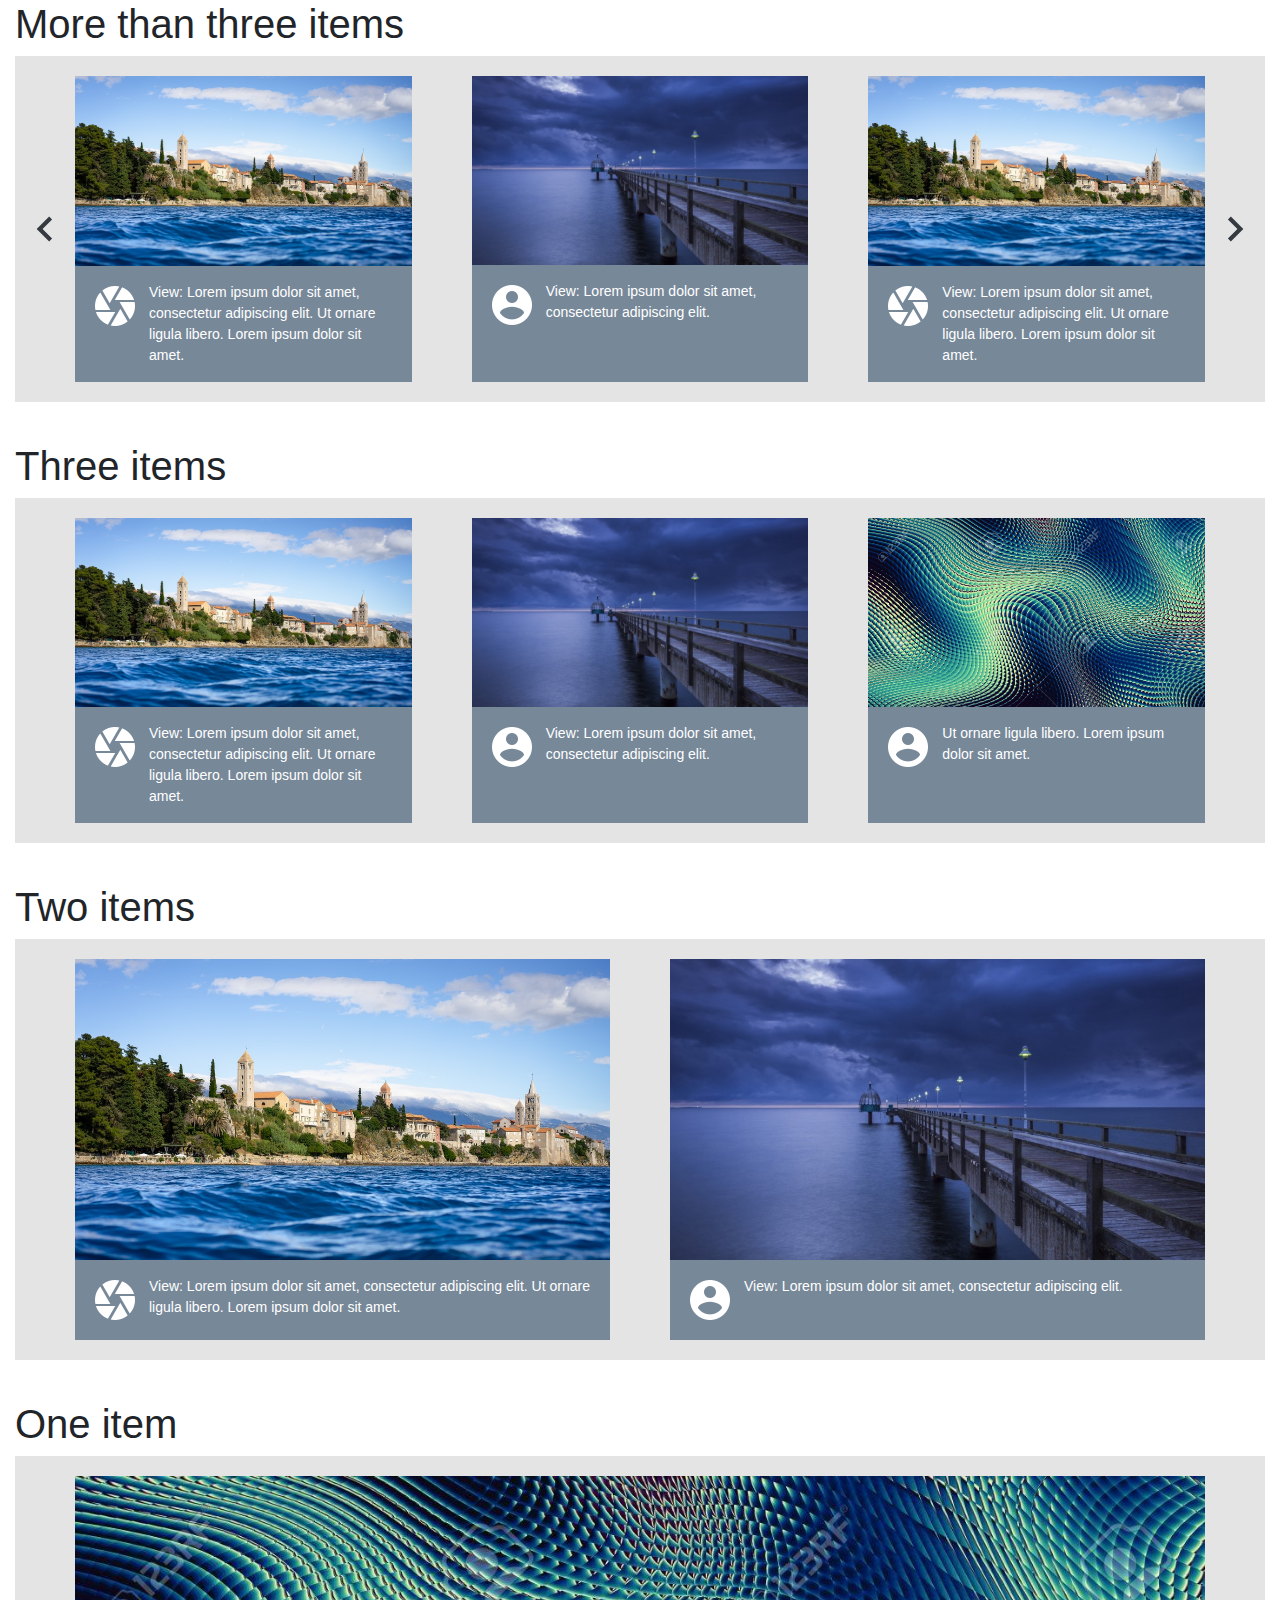
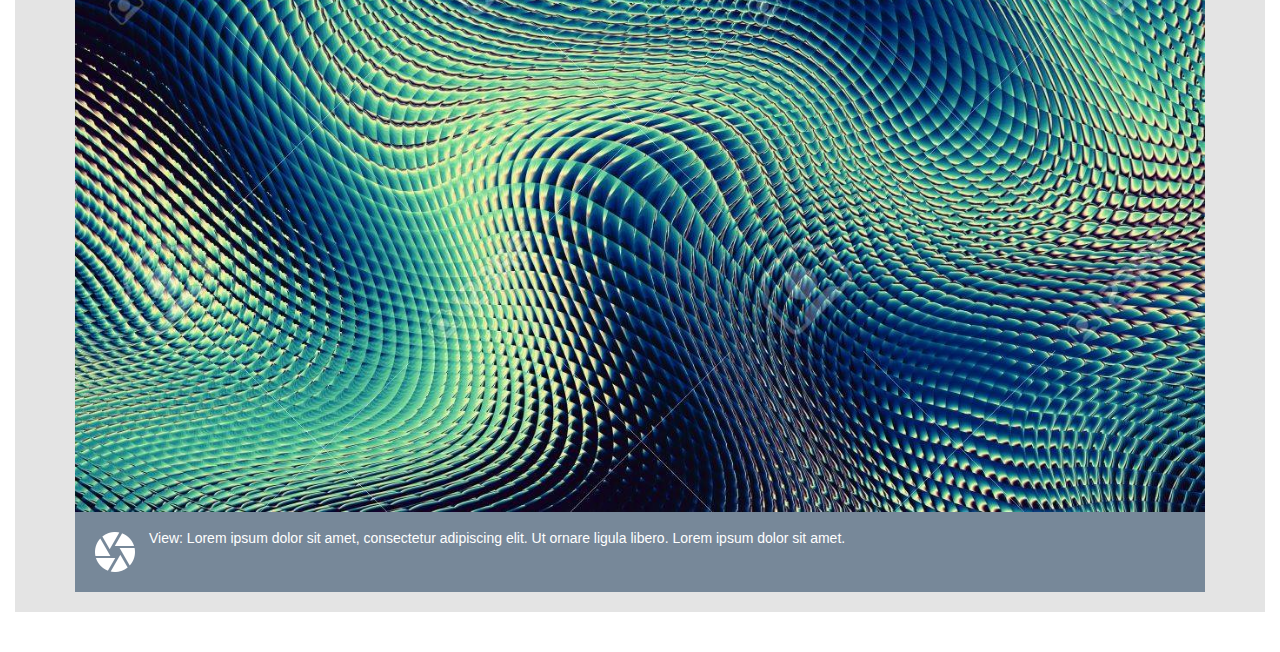
==== bce-carousel.html @ 182a802b "Add project files" ====
<!doctype html>

<html lang="en">
<head>
    <meta charset="utf-8">
    <title>BCE Carousel</title>
	<meta name="viewport" content="width=device-width, initial-scale=1.0">
	<link rel="stylesheet" href="https://stackpath.bootstrapcdn.com/bootstrap/4.3.1/css/bootstrap.min.css" integrity="sha384-ggOyR0iXCbMQv3Xipma34MD+dH/1fQ784/j6cY/iJTQUOhcWr7x9JvoRxT2MZw1T" crossorigin="anonymous">
    <link rel="stylesheet" href="bce-carousel.css">
</head>
<body>

    <div class="container-fluid">
		<div class="row">
			<div class="col">

				<h1>More than three items</h1>
				<div class="bce-component">
					<div class="bce-controls prev">
						<div class="bce-controls-btn">
							<svg viewBox="0 0 24 24">
								<path d="M15.41,16.58L10.83,12L15.41,7.41L14,6L8,12L14,18L15.41,16.58Z" />
							</svg>
						</div>
					</div>
					<div class="bce-inner">
						<div class="bce-item">	
							<img class="bce-item-img" src="photo-1.jpg" alt="bce-photo-example">
							<div class="bce-copy">
								<img class="bce-icon" src="camera-iris.png" alt="bce-icon-example" />
								<div class="bce-title">
									View: Lorem ipsum dolor sit amet, consectetur adipiscing elit. Ut ornare ligula libero. Lorem ipsum dolor sit amet.
								</div>
							</div>
						</div>
						<div class="bce-item">	
							<img class="bce-item-img" src="photo-2.jpg" alt="bce-photo-example">
							<div class="bce-copy">
								<img class="bce-icon" src="account-circle.png" alt="bce-icon-example" />
								<div class="bce-title">
									View: Lorem ipsum dolor sit amet, consectetur adipiscing elit.
								</div>
							</div>
						</div>
						<div class="bce-item">	
							<img class="bce-item-img" src="photo-1.jpg" alt="bce-photo-example">
							<div class="bce-copy">
								<img class="bce-icon" src="camera-iris.png" alt="bce-icon-example" />
								<div class="bce-title">
									View: Lorem ipsum dolor sit amet, consectetur adipiscing elit. Ut ornare ligula libero. Lorem ipsum dolor sit amet.
								</div>
							</div>
						</div>
						<div class="bce-item">	
							<img class="bce-item-img" src="photo-3.jpg" alt="bce-photo-example">
							<div class="bce-copy">
								<img class="bce-icon" src="account-circle.png" alt="bce-icon-example" />
								<div class="bce-title">
									Ut ornare ligula libero. Lorem ipsum dolor sit amet.
								</div>
							</div>
						</div>
					</div>
					<div class="bce-controls next">
						<div class="bce-controls-btn">
							<svg viewBox="0 0 24 24">
								<path d="M8.59,16.58L13.17,12L8.59,7.41L10,6L16,12L10,18L8.59,16.58Z" />
							</svg>
						</div>
					</div>
				</div>
					
				<h1>Three items</h1>
				<div class="bce-component">
					<div class="bce-controls prev">
						<div class="bce-controls-btn">
							<svg viewBox="0 0 24 24">
								<path d="M15.41,16.58L10.83,12L15.41,7.41L14,6L8,12L14,18L15.41,16.58Z" />
							</svg>
						</div>
					</div>
					<div class="bce-inner">
						<div class="bce-item">	
							<img class="bce-item-img" src="photo-1.jpg" alt="bce-photo-example">
							<div class="bce-copy">
								<img class="bce-icon" src="camera-iris.png" alt="bce-icon-example" />
								<div class="bce-title">
									View: Lorem ipsum dolor sit amet, consectetur adipiscing elit. Ut ornare ligula libero. Lorem ipsum dolor sit amet.
								</div>
							</div>
						</div>
						<div class="bce-item">	
							<img class="bce-item-img" src="photo-2.jpg" alt="bce-photo-example">
							<div class="bce-copy">
								<img class="bce-icon" src="account-circle.png" alt="bce-icon-example" />
								<div class="bce-title">
									View: Lorem ipsum dolor sit amet, consectetur adipiscing elit.
								</div>
							</div>
						</div>
						<div class="bce-item">	
							<img class="bce-item-img" src="photo-3.jpg" alt="bce-photo-example">
							<div class="bce-copy">
								<img class="bce-icon" src="account-circle.png" alt="bce-icon-example" />
								<div class="bce-title">
									Ut ornare ligula libero. Lorem ipsum dolor sit amet.
								</div>
							</div>
						</div>
					</div>
					<div class="bce-controls next">
						<div class="bce-controls-btn">
							<svg viewBox="0 0 24 24">
								<path d="M8.59,16.58L13.17,12L8.59,7.41L10,6L16,12L10,18L8.59,16.58Z" />
							</svg>
						</div>
					</div>
				</div>

				<h1>Two items</h1>
				<div class="bce-component">
					<div class="bce-controls prev">
						<div class="bce-controls-btn">
							<svg viewBox="0 0 24 24">
								<path d="M15.41,16.58L10.83,12L15.41,7.41L14,6L8,12L14,18L15.41,16.58Z" />
							</svg>
						</div>
					</div>
					<div class="bce-inner">
						<div class="bce-item">	
							<img class="bce-item-img" src="photo-1.jpg" alt="bce-photo-example">
							<div class="bce-copy">
								<img class="bce-icon" src="camera-iris.png" alt="bce-icon-example" />
								<div class="bce-title">
									View: Lorem ipsum dolor sit amet, consectetur adipiscing elit. Ut ornare ligula libero. Lorem ipsum dolor sit amet.
								</div>
							</div>
						</div>
						<div class="bce-item">	
							<img class="bce-item-img" src="photo-2.jpg" alt="bce-photo-example">
							<div class="bce-copy">
								<img class="bce-icon" src="account-circle.png" alt="bce-icon-example" />
								<div class="bce-title">
									View: Lorem ipsum dolor sit amet, consectetur adipiscing elit.
								</div>
							</div>
						</div>
					</div>
					<div class="bce-controls next">
						<div class="bce-controls-btn">
							<svg viewBox="0 0 24 24">
								<path d="M8.59,16.58L13.17,12L8.59,7.41L10,6L16,12L10,18L8.59,16.58Z" />
							</svg>
						</div>
					</div>
				</div>
			
				<h1>One item</h1>
				<div class="bce-component">
					<div class="bce-controls prev">
						<div class="bce-controls-btn">
							<svg viewBox="0 0 24 24">
								<path d="M15.41,16.58L10.83,12L15.41,7.41L14,6L8,12L14,18L15.41,16.58Z" />
							</svg>
						</div>
					</div>
					<div class="bce-inner">
						<div class="bce-item">	
							<img class="bce-item-img" src="photo-3.jpg" alt="bce-photo-example">
							<div class="bce-copy">
								<img class="bce-icon" src="camera-iris.png" alt="bce-icon-example" />
								<div class="bce-title">
									View: Lorem ipsum dolor sit amet, consectetur adipiscing elit. Ut ornare ligula libero. Lorem ipsum dolor sit amet.
								</div>
							</div>
						</div>
					</div>
					<div class="bce-controls next">
						<div class="bce-controls-btn">
							<svg viewBox="0 0 24 24">
								<path d="M8.59,16.58L13.17,12L8.59,7.41L10,6L16,12L10,18L8.59,16.58Z" />
							</svg>
						</div>
					</div>
				</div>



			</div>
		</div>
	</div>
	
	<script src="https://ajax.googleapis.com/ajax/libs/jquery/1.12.4/jquery.min.js"></script>
	<script src="https://cdnjs.cloudflare.com/ajax/libs/popper.js/1.14.7/umd/popper.min.js" integrity="sha384-UO2eT0CpHqdSJQ6hJty5KVphtPhzWj9WO1clHTMGa3JDZwrnQq4sF86dIHNDz0W1" crossorigin="anonymous"></script>
	<script src="https://stackpath.bootstrapcdn.com/bootstrap/4.3.1/js/bootstrap.min.js" integrity="sha384-JjSmVgyd0p3pXB1rRibZUAYoIIy6OrQ6VrjIEaFf/nJGzIxFDsf4x0xIM+B07jRM" crossorigin="anonymous"></script>

    <script src="bce-carousel.js"></script>
</body>
</html>
---- bce-carousel.css ----
.bce-component {
    overflow: hidden;
    position: relative;
    top: 0;
    left: 0;
    padding: 0 30px;
    background-color: #e4e4e4;
    margin-bottom: 40px;
    min-width: 240px;
}

.bce-inner {
    margin-left: -33.3333%;
    display: flex;
}
.bce-inner.two-items {
    margin-left: -50%;
}
.bce-inner.one-item {
    width: 100%;
    margin-left: 0;
}

.bce-item {
    width: 33.3333%;
    margin: 20px 30px;
    display: flex;
    flex-direction: column;
}
.bce-item.two-items {
    width: 50%;
}
.bce-item.one-item {
    width: 100%;
}

.bce-item-img {
    width: 100%;
    flex: none;
}

.bce-copy {
    display: flex;
    width: 100%;
    background-color: #778899;
    color: #ffffff;
    padding: 16px;
    flex: 1 1 auto;
}
.bce-icon {
    height: 48px;
    width: 48px;
}
.bce-title {
    font-size: 14px;
    padding-left: 10px;
    flex: 1 1 auto;
}


.bce-controls {
    position: absolute;
    display: flex;
    flex-direction: column;
    justify-content: center;
    align-items: center;
    height: 100%;
    width: 60px;
    background-color: #e4e4e4;
    top: 0;
}
.bce-controls.next {
    right: 0;
}
.bce-controls.prev {
    left: 0;
}
.bce-controls-btn {
    border-radius: 50%;
    background-color: #e4e4e4;
    cursor: pointer;
    transition: background-color 0.3s;
}
.bce-controls-btn:hover {
    background-color: #343a40;
}
.bce-controls svg {
    height: 50px;
    width: 50px;
}
.bce-controls path {
    fill: #343a40;
    transition: fill 0.3s;
}
.bce-controls-btn:hover path{
    fill: #ffffff;
}


.bce-controls.one-item .bce-controls-btn,
.bce-controls.two-items .bce-controls-btn,
.bce-controls.three-items .bce-controls-btn {
    display: none;
}

@media only screen and (max-width: 1199.98px) {
    .bce-component {
        padding: 0 25px;
        margin-bottom: 30px;
    }

    .bce-inner {
        margin-left: -50%;
    }
    .bce-inner.three-items {
        width: 200%;
    }
    
    .bce-item {
        width: 50%;
        margin: 15px 25px;
    }

    .bce-controls {
        width: 50px;
    }
    .bce-controls svg {
        height: 40px;
        width: 40px;
    }

    .bce-controls.three-items .bce-controls-btn {
        display: flex;
    }
    .bce-controls-btn:hover {
        background-color: #e4e4e4;
    }
    .bce-controls-btn:hover path {
        fill: #343a40;
    }
}

@media only screen and (max-width: 767.98px) {
    .bce-component {
        padding: 0 15px;
        margin-bottom: 20px;
    }

    .bce-inner {
        margin-left: -100%;
    }
    .bce-inner.two-items {
        width: 300%;
        margin-left: -100%;
    }
    .bce-inner.three-items {
        width: 400%;
    }

    .bce-item,
    .bce-item.two-items,
    .bce-item.one-item {
        width: 100%;
        margin: 10px 15px;
    }

    .bce-copy {
        padding: 10px;
    }
    .bce-icon {
        height: 40px;
        width: 40px;
    }
    .bce-title {
        font-size: 12px;
        padding-left: 6px;
    }

    .bce-controls {
        width: 30px;
    }
    .bce-controls svg {
        height: 30px;
        width: 30px;
    }

    .bce-controls.two-items .bce-controls-btn {
        display: flex;
    }
}
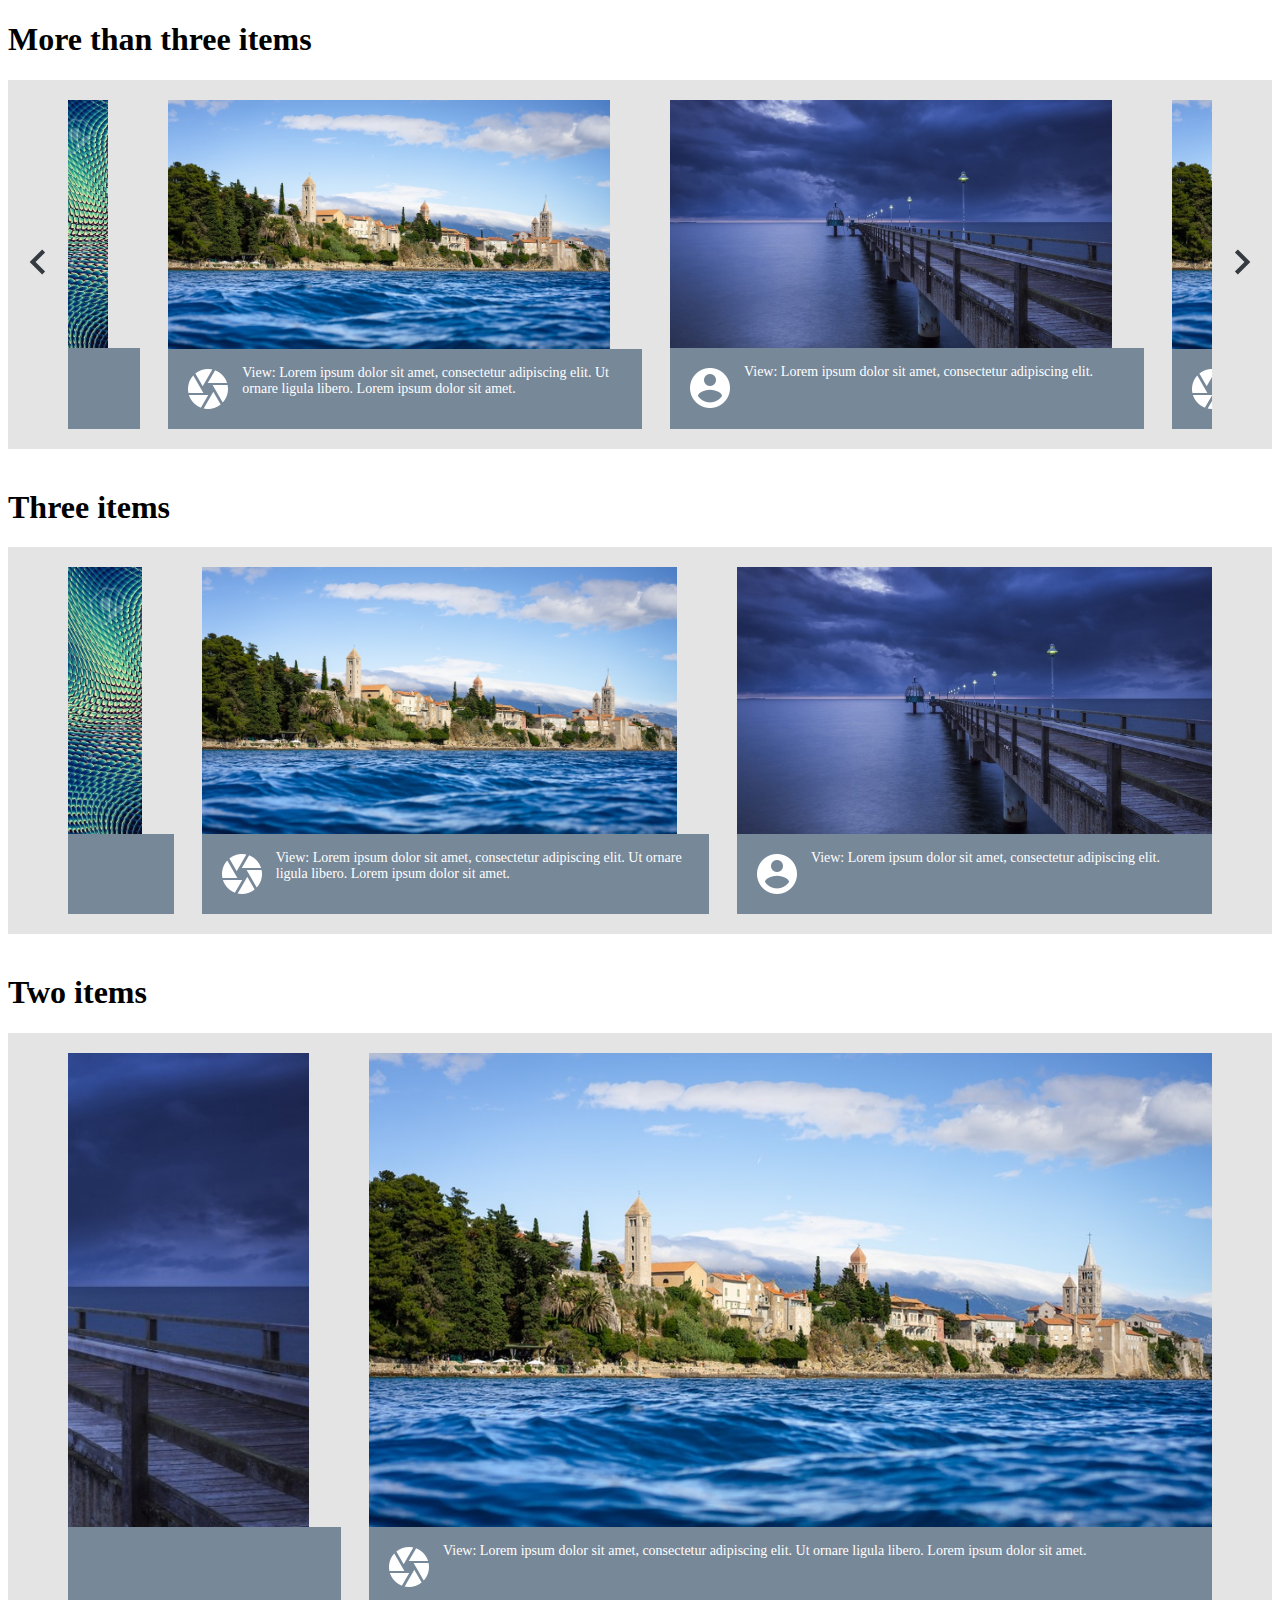
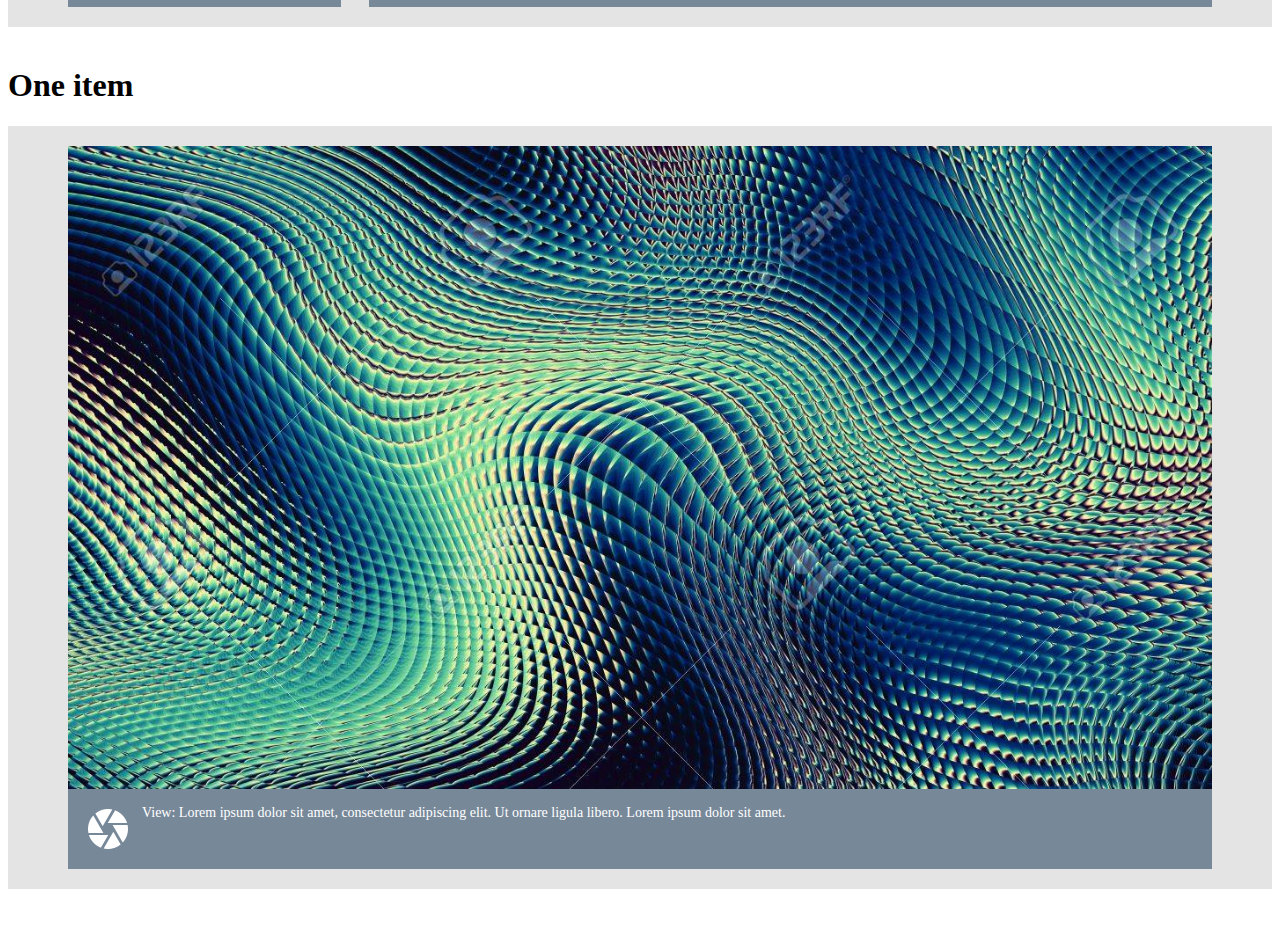
==== commit 34cb38b9: "first migration to es6" ====
--- a/bce-carousel.html
+++ b/bce-carousel.html
@@ -1,199 +1,244 @@
-<!doctype html>
+<!DOCTYPE html>
 
 <html lang="en">
-<head>
-    <meta charset="utf-8">
+  <head>
+    <meta charset="utf-8" />
     <title>BCE Carousel</title>
-	<meta name="viewport" content="width=device-width, initial-scale=1.0">
-	<link rel="stylesheet" href="https://stackpath.bootstrapcdn.com/bootstrap/4.3.1/css/bootstrap.min.css" integrity="sha384-ggOyR0iXCbMQv3Xipma34MD+dH/1fQ784/j6cY/iJTQUOhcWr7x9JvoRxT2MZw1T" crossorigin="anonymous">
-    <link rel="stylesheet" href="bce-carousel.css">
-</head>
-<body>
-
-    <div class="container-fluid">
-		<div class="row">
-			<div class="col">
-
-				<h1>More than three items</h1>
-				<div class="bce-component">
-					<div class="bce-controls prev">
-						<div class="bce-controls-btn">
-							<svg viewBox="0 0 24 24">
-								<path d="M15.41,16.58L10.83,12L15.41,7.41L14,6L8,12L14,18L15.41,16.58Z" />
-							</svg>
-						</div>
-					</div>
-					<div class="bce-inner">
-						<div class="bce-item">	
-							<img class="bce-item-img" src="photo-1.jpg" alt="bce-photo-example">
-							<div class="bce-copy">
-								<img class="bce-icon" src="camera-iris.png" alt="bce-icon-example" />
-								<div class="bce-title">
-									View: Lorem ipsum dolor sit amet, consectetur adipiscing elit. Ut ornare ligula libero. Lorem ipsum dolor sit amet.
-								</div>
-							</div>
-						</div>
-						<div class="bce-item">	
-							<img class="bce-item-img" src="photo-2.jpg" alt="bce-photo-example">
-							<div class="bce-copy">
-								<img class="bce-icon" src="account-circle.png" alt="bce-icon-example" />
-								<div class="bce-title">
-									View: Lorem ipsum dolor sit amet, consectetur adipiscing elit.
-								</div>
-							</div>
-						</div>
-						<div class="bce-item">	
-							<img class="bce-item-img" src="photo-1.jpg" alt="bce-photo-example">
-							<div class="bce-copy">
-								<img class="bce-icon" src="camera-iris.png" alt="bce-icon-example" />
-								<div class="bce-title">
-									View: Lorem ipsum dolor sit amet, consectetur adipiscing elit. Ut ornare ligula libero. Lorem ipsum dolor sit amet.
-								</div>
-							</div>
-						</div>
-						<div class="bce-item">	
-							<img class="bce-item-img" src="photo-3.jpg" alt="bce-photo-example">
-							<div class="bce-copy">
-								<img class="bce-icon" src="account-circle.png" alt="bce-icon-example" />
-								<div class="bce-title">
-									Ut ornare ligula libero. Lorem ipsum dolor sit amet.
-								</div>
-							</div>
-						</div>
-					</div>
-					<div class="bce-controls next">
-						<div class="bce-controls-btn">
-							<svg viewBox="0 0 24 24">
-								<path d="M8.59,16.58L13.17,12L8.59,7.41L10,6L16,12L10,18L8.59,16.58Z" />
-							</svg>
-						</div>
-					</div>
-				</div>
-					
-				<h1>Three items</h1>
-				<div class="bce-component">
-					<div class="bce-controls prev">
-						<div class="bce-controls-btn">
-							<svg viewBox="0 0 24 24">
-								<path d="M15.41,16.58L10.83,12L15.41,7.41L14,6L8,12L14,18L15.41,16.58Z" />
-							</svg>
-						</div>
-					</div>
-					<div class="bce-inner">
-						<div class="bce-item">	
-							<img class="bce-item-img" src="photo-1.jpg" alt="bce-photo-example">
-							<div class="bce-copy">
-								<img class="bce-icon" src="camera-iris.png" alt="bce-icon-example" />
-								<div class="bce-title">
-									View: Lorem ipsum dolor sit amet, consectetur adipiscing elit. Ut ornare ligula libero. Lorem ipsum dolor sit amet.
-								</div>
-							</div>
-						</div>
-						<div class="bce-item">	
-							<img class="bce-item-img" src="photo-2.jpg" alt="bce-photo-example">
-							<div class="bce-copy">
-								<img class="bce-icon" src="account-circle.png" alt="bce-icon-example" />
-								<div class="bce-title">
-									View: Lorem ipsum dolor sit amet, consectetur adipiscing elit.
-								</div>
-							</div>
-						</div>
-						<div class="bce-item">	
-							<img class="bce-item-img" src="photo-3.jpg" alt="bce-photo-example">
-							<div class="bce-copy">
-								<img class="bce-icon" src="account-circle.png" alt="bce-icon-example" />
-								<div class="bce-title">
-									Ut ornare ligula libero. Lorem ipsum dolor sit amet.
-								</div>
-							</div>
-						</div>
-					</div>
-					<div class="bce-controls next">
-						<div class="bce-controls-btn">
-							<svg viewBox="0 0 24 24">
-								<path d="M8.59,16.58L13.17,12L8.59,7.41L10,6L16,12L10,18L8.59,16.58Z" />
-							</svg>
-						</div>
-					</div>
-				</div>
-
-				<h1>Two items</h1>
-				<div class="bce-component">
-					<div class="bce-controls prev">
-						<div class="bce-controls-btn">
-							<svg viewBox="0 0 24 24">
-								<path d="M15.41,16.58L10.83,12L15.41,7.41L14,6L8,12L14,18L15.41,16.58Z" />
-							</svg>
-						</div>
-					</div>
-					<div class="bce-inner">
-						<div class="bce-item">	
-							<img class="bce-item-img" src="photo-1.jpg" alt="bce-photo-example">
-							<div class="bce-copy">
-								<img class="bce-icon" src="camera-iris.png" alt="bce-icon-example" />
-								<div class="bce-title">
-									View: Lorem ipsum dolor sit amet, consectetur adipiscing elit. Ut ornare ligula libero. Lorem ipsum dolor sit amet.
-								</div>
-							</div>
-						</div>
-						<div class="bce-item">	
-							<img class="bce-item-img" src="photo-2.jpg" alt="bce-photo-example">
-							<div class="bce-copy">
-								<img class="bce-icon" src="account-circle.png" alt="bce-icon-example" />
-								<div class="bce-title">
-									View: Lorem ipsum dolor sit amet, consectetur adipiscing elit.
-								</div>
-							</div>
-						</div>
-					</div>
-					<div class="bce-controls next">
-						<div class="bce-controls-btn">
-							<svg viewBox="0 0 24 24">
-								<path d="M8.59,16.58L13.17,12L8.59,7.41L10,6L16,12L10,18L8.59,16.58Z" />
-							</svg>
-						</div>
-					</div>
-				</div>
-			
-				<h1>One item</h1>
-				<div class="bce-component">
-					<div class="bce-controls prev">
-						<div class="bce-controls-btn">
-							<svg viewBox="0 0 24 24">
-								<path d="M15.41,16.58L10.83,12L15.41,7.41L14,6L8,12L14,18L15.41,16.58Z" />
-							</svg>
-						</div>
-					</div>
-					<div class="bce-inner">
-						<div class="bce-item">	
-							<img class="bce-item-img" src="photo-3.jpg" alt="bce-photo-example">
-							<div class="bce-copy">
-								<img class="bce-icon" src="camera-iris.png" alt="bce-icon-example" />
-								<div class="bce-title">
-									View: Lorem ipsum dolor sit amet, consectetur adipiscing elit. Ut ornare ligula libero. Lorem ipsum dolor sit amet.
-								</div>
-							</div>
-						</div>
-					</div>
-					<div class="bce-controls next">
-						<div class="bce-controls-btn">
-							<svg viewBox="0 0 24 24">
-								<path d="M8.59,16.58L13.17,12L8.59,7.41L10,6L16,12L10,18L8.59,16.58Z" />
-							</svg>
-						</div>
-					</div>
-				</div>
-
-
-
-			</div>
-		</div>
-	</div>
-	
-	<script src="https://ajax.googleapis.com/ajax/libs/jquery/1.12.4/jquery.min.js"></script>
-	<script src="https://cdnjs.cloudflare.com/ajax/libs/popper.js/1.14.7/umd/popper.min.js" integrity="sha384-UO2eT0CpHqdSJQ6hJty5KVphtPhzWj9WO1clHTMGa3JDZwrnQq4sF86dIHNDz0W1" crossorigin="anonymous"></script>
-	<script src="https://stackpath.bootstrapcdn.com/bootstrap/4.3.1/js/bootstrap.min.js" integrity="sha384-JjSmVgyd0p3pXB1rRibZUAYoIIy6OrQ6VrjIEaFf/nJGzIxFDsf4x0xIM+B07jRM" crossorigin="anonymous"></script>
+    <meta name="viewport" content="width=device-width, initial-scale=1.0" />
+    <link rel="stylesheet" href="bce-carousel.css" />
+  </head>
+  <body>
+    <h1>More than three items</h1>
+    <div class="bce-component">
+      <div class="bce-controls prev">
+        <div class="bce-controls-btn">
+          <svg viewBox="0 0 24 24">
+            <path
+              d="M15.41,16.58L10.83,12L15.41,7.41L14,6L8,12L14,18L15.41,16.58Z"
+            />
+          </svg>
+        </div>
+      </div>
+      <div class="bce-inner">
+        <div class="bce-item">
+          <img class="bce-item-img" src="photo-1.jpg" alt="bce-photo-example" />
+          <div class="bce-copy">
+            <img
+              class="bce-icon"
+              src="camera-iris.png"
+              alt="bce-icon-example"
+            />
+            <div class="bce-title">
+              View: Lorem ipsum dolor sit amet, consectetur adipiscing elit. Ut
+              ornare ligula libero. Lorem ipsum dolor sit amet.
+            </div>
+          </div>
+        </div>
+        <div class="bce-item">
+          <img class="bce-item-img" src="photo-2.jpg" alt="bce-photo-example" />
+          <div class="bce-copy">
+            <img
+              class="bce-icon"
+              src="account-circle.png"
+              alt="bce-icon-example"
+            />
+            <div class="bce-title">
+              View: Lorem ipsum dolor sit amet, consectetur adipiscing elit.
+            </div>
+          </div>
+        </div>
+        <div class="bce-item">
+          <img class="bce-item-img" src="photo-1.jpg" alt="bce-photo-example" />
+          <div class="bce-copy">
+            <img
+              class="bce-icon"
+              src="camera-iris.png"
+              alt="bce-icon-example"
+            />
+            <div class="bce-title">
+              View: Lorem ipsum dolor sit amet, consectetur adipiscing elit. Ut
+              ornare ligula libero. Lorem ipsum dolor sit amet.
+            </div>
+          </div>
+        </div>
+        <div class="bce-item">
+          <img class="bce-item-img" src="photo-3.jpg" alt="bce-photo-example" />
+          <div class="bce-copy">
+            <img
+              class="bce-icon"
+              src="account-circle.png"
+              alt="bce-icon-example"
+            />
+            <div class="bce-title">
+              Ut ornare ligula libero. Lorem ipsum dolor sit amet.
+            </div>
+          </div>
+        </div>
+      </div>
+      <div class="bce-controls next">
+        <div class="bce-controls-btn">
+          <svg viewBox="0 0 24 24">
+            <path
+              d="M8.59,16.58L13.17,12L8.59,7.41L10,6L16,12L10,18L8.59,16.58Z"
+            />
+          </svg>
+        </div>
+      </div>
+    </div>
+
+    <h1>Three items</h1>
+    <div class="bce-component">
+      <div class="bce-controls prev">
+        <div class="bce-controls-btn">
+          <svg viewBox="0 0 24 24">
+            <path
+              d="M15.41,16.58L10.83,12L15.41,7.41L14,6L8,12L14,18L15.41,16.58Z"
+            />
+          </svg>
+        </div>
+      </div>
+      <div class="bce-inner">
+        <div class="bce-item">
+          <img class="bce-item-img" src="photo-1.jpg" alt="bce-photo-example" />
+          <div class="bce-copy">
+            <img
+              class="bce-icon"
+              src="camera-iris.png"
+              alt="bce-icon-example"
+            />
+            <div class="bce-title">
+              View: Lorem ipsum dolor sit amet, consectetur adipiscing elit. Ut
+              ornare ligula libero. Lorem ipsum dolor sit amet.
+            </div>
+          </div>
+        </div>
+        <div class="bce-item">
+          <img class="bce-item-img" src="photo-2.jpg" alt="bce-photo-example" />
+          <div class="bce-copy">
+            <img
+              class="bce-icon"
+              src="account-circle.png"
+              alt="bce-icon-example"
+            />
+            <div class="bce-title">
+              View: Lorem ipsum dolor sit amet, consectetur adipiscing elit.
+            </div>
+          </div>
+        </div>
+        <div class="bce-item">
+          <img class="bce-item-img" src="photo-3.jpg" alt="bce-photo-example" />
+          <div class="bce-copy">
+            <img
+              class="bce-icon"
+              src="account-circle.png"
+              alt="bce-icon-example"
+            />
+            <div class="bce-title">
+              Ut ornare ligula libero. Lorem ipsum dolor sit amet.
+            </div>
+          </div>
+        </div>
+      </div>
+      <div class="bce-controls next">
+        <div class="bce-controls-btn">
+          <svg viewBox="0 0 24 24">
+            <path
+              d="M8.59,16.58L13.17,12L8.59,7.41L10,6L16,12L10,18L8.59,16.58Z"
+            />
+          </svg>
+        </div>
+      </div>
+    </div>
+
+    <h1>Two items</h1>
+    <div class="bce-component">
+      <div class="bce-controls prev">
+        <div class="bce-controls-btn">
+          <svg viewBox="0 0 24 24">
+            <path
+              d="M15.41,16.58L10.83,12L15.41,7.41L14,6L8,12L14,18L15.41,16.58Z"
+            />
+          </svg>
+        </div>
+      </div>
+      <div class="bce-inner">
+        <div class="bce-item">
+          <img class="bce-item-img" src="photo-1.jpg" alt="bce-photo-example" />
+          <div class="bce-copy">
+            <img
+              class="bce-icon"
+              src="camera-iris.png"
+              alt="bce-icon-example"
+            />
+            <div class="bce-title">
+              View: Lorem ipsum dolor sit amet, consectetur adipiscing elit. Ut
+              ornare ligula libero. Lorem ipsum dolor sit amet.
+            </div>
+          </div>
+        </div>
+        <div class="bce-item">
+          <img class="bce-item-img" src="photo-2.jpg" alt="bce-photo-example" />
+          <div class="bce-copy">
+            <img
+              class="bce-icon"
+              src="account-circle.png"
+              alt="bce-icon-example"
+            />
+            <div class="bce-title">
+              View: Lorem ipsum dolor sit amet, consectetur adipiscing elit.
+            </div>
+          </div>
+        </div>
+      </div>
+      <div class="bce-controls next">
+        <div class="bce-controls-btn">
+          <svg viewBox="0 0 24 24">
+            <path
+              d="M8.59,16.58L13.17,12L8.59,7.41L10,6L16,12L10,18L8.59,16.58Z"
+            />
+          </svg>
+        </div>
+      </div>
+    </div>
+
+    <h1>One item</h1>
+    <div class="bce-component">
+      <div class="bce-controls prev">
+        <div class="bce-controls-btn">
+          <svg viewBox="0 0 24 24">
+            <path
+              d="M15.41,16.58L10.83,12L15.41,7.41L14,6L8,12L14,18L15.41,16.58Z"
+            />
+          </svg>
+        </div>
+      </div>
+      <div class="bce-inner">
+        <div class="bce-item">
+          <img class="bce-item-img" src="photo-3.jpg" alt="bce-photo-example" />
+          <div class="bce-copy">
+            <img
+              class="bce-icon"
+              src="camera-iris.png"
+              alt="bce-icon-example"
+            />
+            <div class="bce-title">
+              View: Lorem ipsum dolor sit amet, consectetur adipiscing elit. Ut
+              ornare ligula libero. Lorem ipsum dolor sit amet.
+            </div>
+          </div>
+        </div>
+      </div>
+      <div class="bce-controls next">
+        <div class="bce-controls-btn">
+          <svg viewBox="0 0 24 24">
+            <path
+              d="M8.59,16.58L13.17,12L8.59,7.41L10,6L16,12L10,18L8.59,16.58Z"
+            />
+          </svg>
+        </div>
+      </div>
+    </div>
 
     <script src="bce-carousel.js"></script>
-</body>
-</html>+  </body>
+</html>
